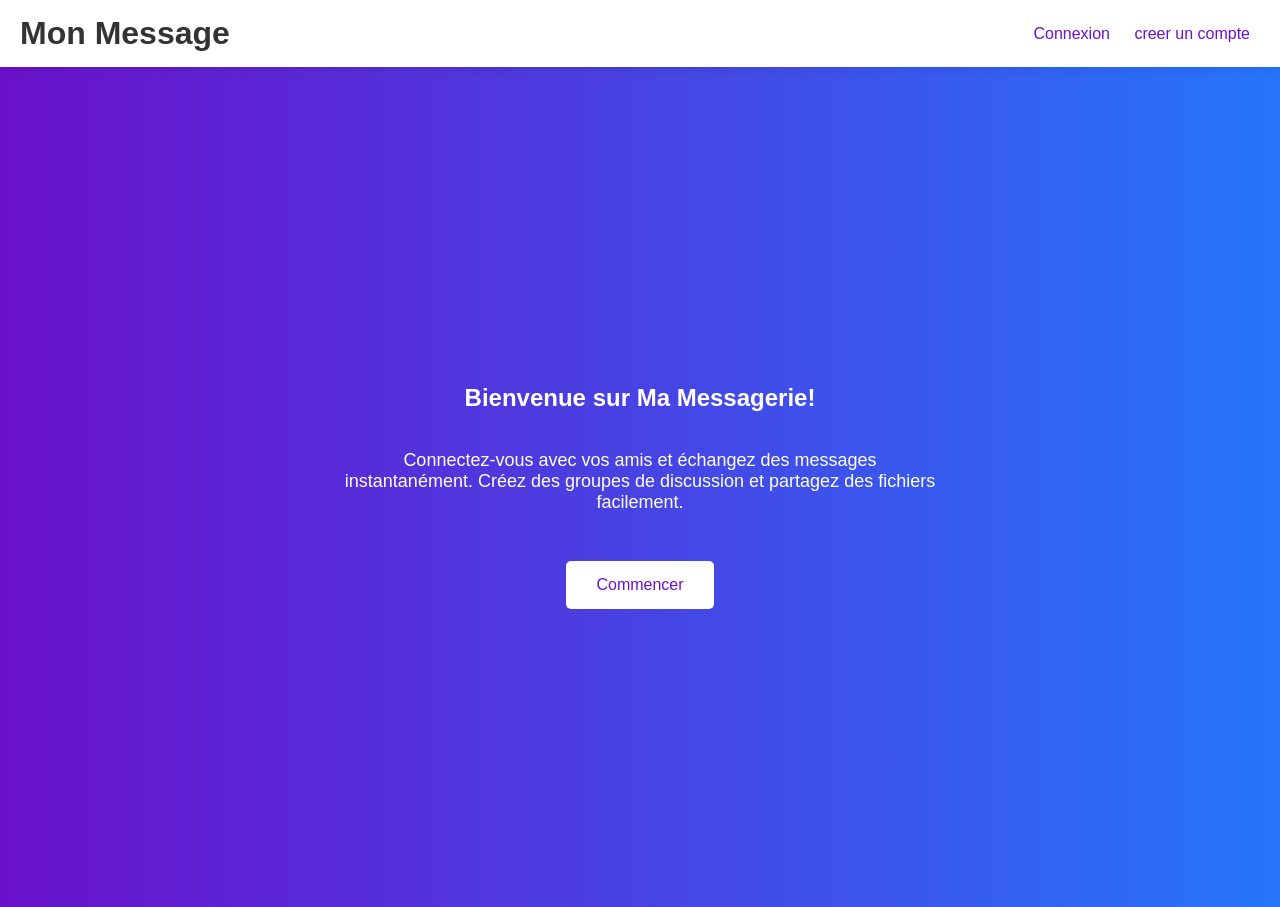
==== index.html @ 5c784e68 "first" ====
<!DOCTYPE html>
<html lang="fr">
<head>
    <meta charset="UTF-8">
    <meta name="viewport" content="width=device-width, initial-scale=1.0">
    <title>Accueil - Site de Messagerie</title>
    <link rel="stylesheet" href="./css/index.css">
</head>
<body>
    <div class="navbar">
        <h1>Mon Message</h1>
        <nav>
            
            <a href="./html/login.html">Connexion</a>
            <a href="./html/form.html">creer un compte</a>
        </nav>
    </div>
    <div class="welcome-container">
        <h2>Bienvenue sur Ma Messagerie!</h2>
        <p>Connectez-vous avec vos amis et échangez des messages instantanément. Créez des groupes de discussion et partagez des fichiers facilement.</p>
         <a href="./html/form.html"><button class="cta-button">Commencer</button></a>
        
    </div>
</body>
</html>
---- css/index.css ----
body {
            font-family: 'Segoe UI', Tahoma, Geneva, Verdana, sans-serif;
            background: linear-gradient(to right, #6a11cb, #2575fc);
            margin: 0;
            padding: 0;
        }
        .navbar {
            background-color: white;
            padding: 15px 20px;
            box-shadow: 0 2px 10px rgba(0, 0, 0, 0.1);
            display: flex;
            justify-content: space-between;
            align-items: center;
        }
        .navbar h1 {
            margin: 0;
            color: #333;
        }
        .navbar a {
            color: #6a11cb;
            text-decoration: none;
            padding: 10px;
            transition: color 0.3s;
        }
        .navbar a:hover {
            color: #2575fc;
        }
        .welcome-container {
            display: flex;
            flex-direction: column;
            justify-content: center;
            align-items: center;
            height: calc(100vh - 60px);
            text-align: center;
            color: white;
        }
        h2 {
            margin-bottom: 20px;
        }
        p {
            font-size: 18px;
            max-width: 600px;
        }
        .cta-button {
            margin-top: 30px;
            padding: 15px 30px;
            background-color: white;
            color: #6a11cb;
            border: none;
            border-radius: 5px;
            cursor: pointer;
            font-size: 16px;
            transition: background-color 0.3s, color 0.3s;
        }
        .cta-button:hover {
            background-color: #6a11cb;
            color: white;
        }
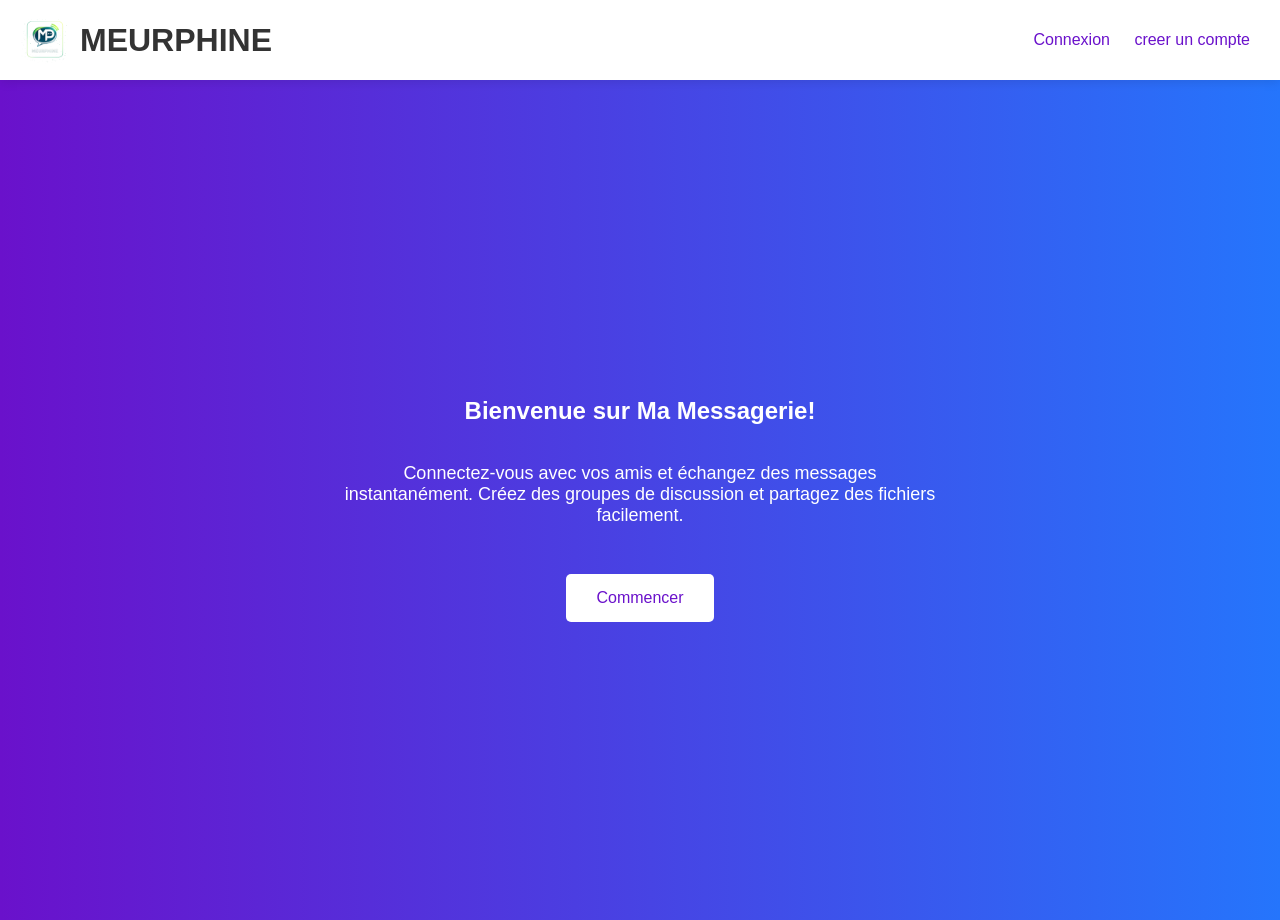
==== commit 7339014c: "second" ====
--- a/index.html
+++ b/index.html
@@ -8,7 +8,10 @@
 </head>
 <body>
     <div class="navbar">
-        <h1>Mon Message</h1>
+        <div style="display: flex; align-items: center; gap: 10px;">
+    <img src="./images/t.png" alt="Meurphine Logo" style="height: 50px; border-radius: 8px;">
+    <h1 class="logo-text">MEURPHINE</h1>
+</div>
         <nav>
             
             <a href="./html/login.html">Connexion</a>
